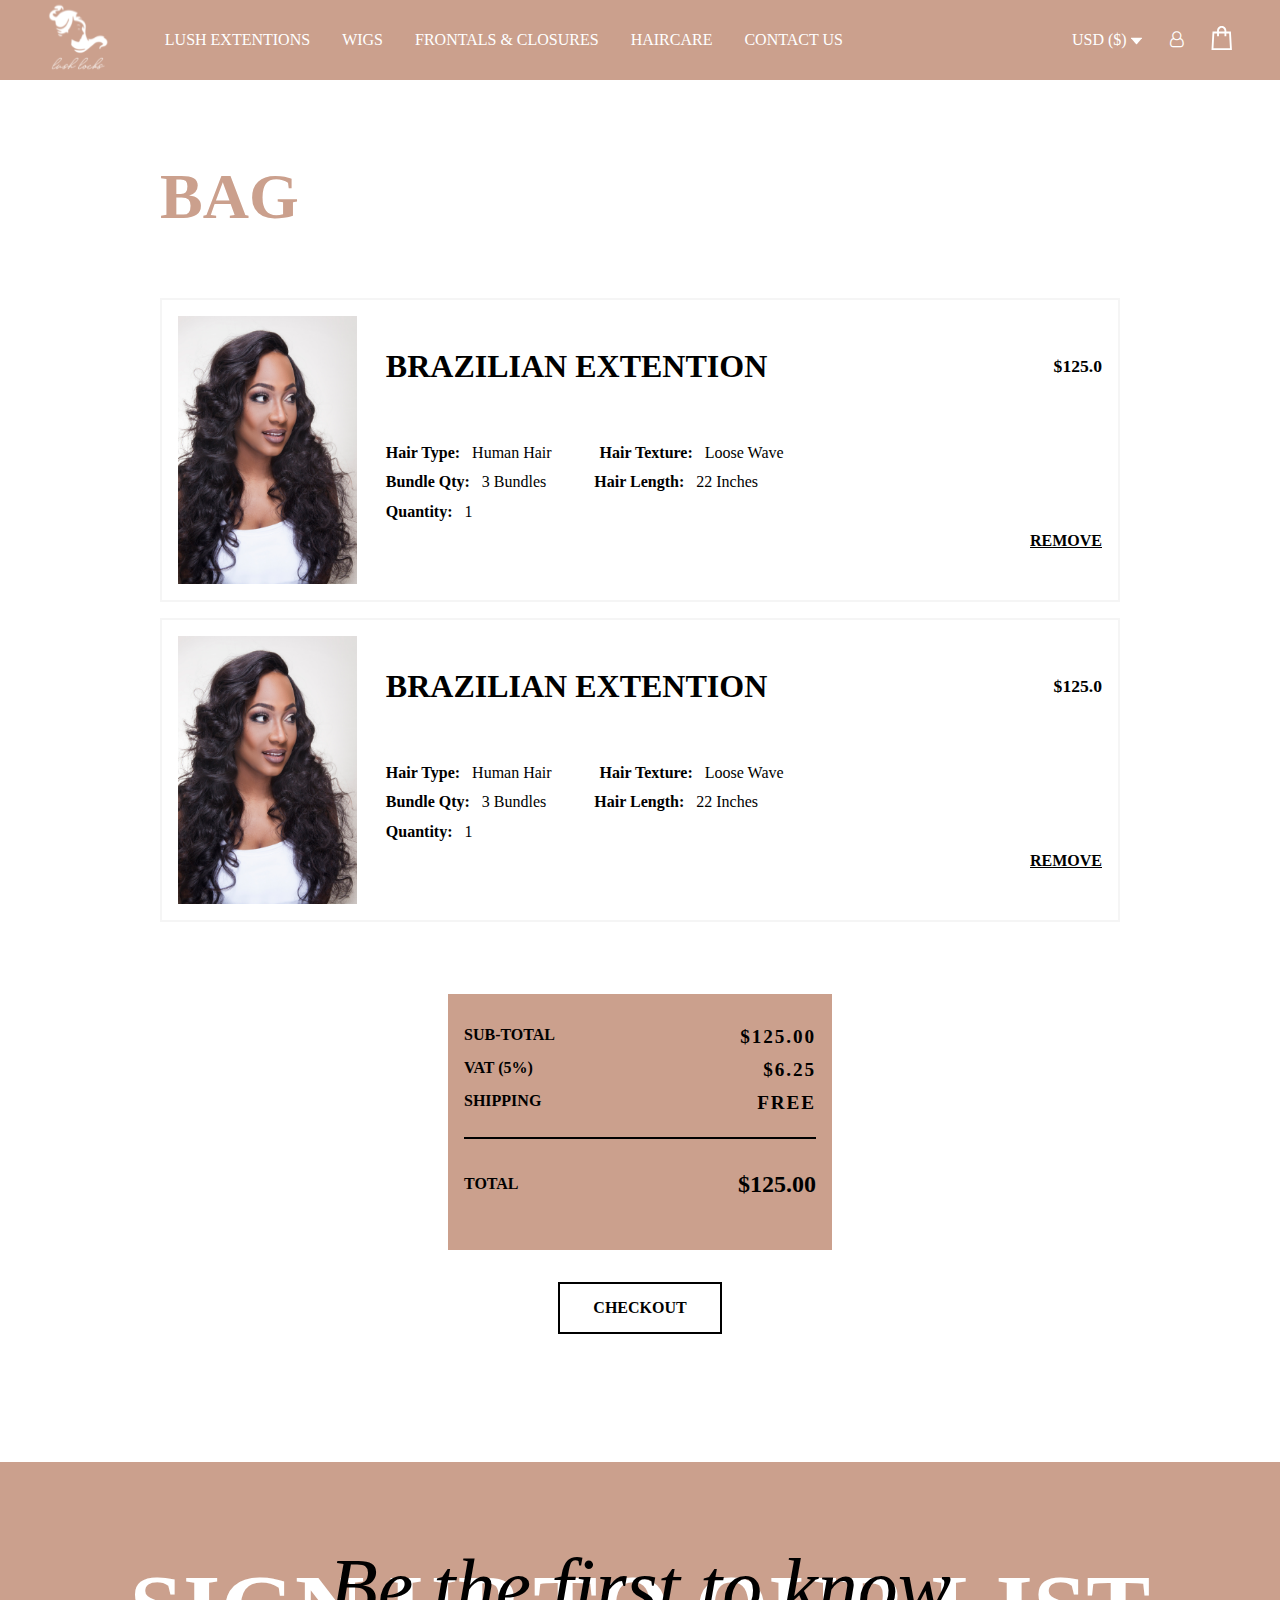
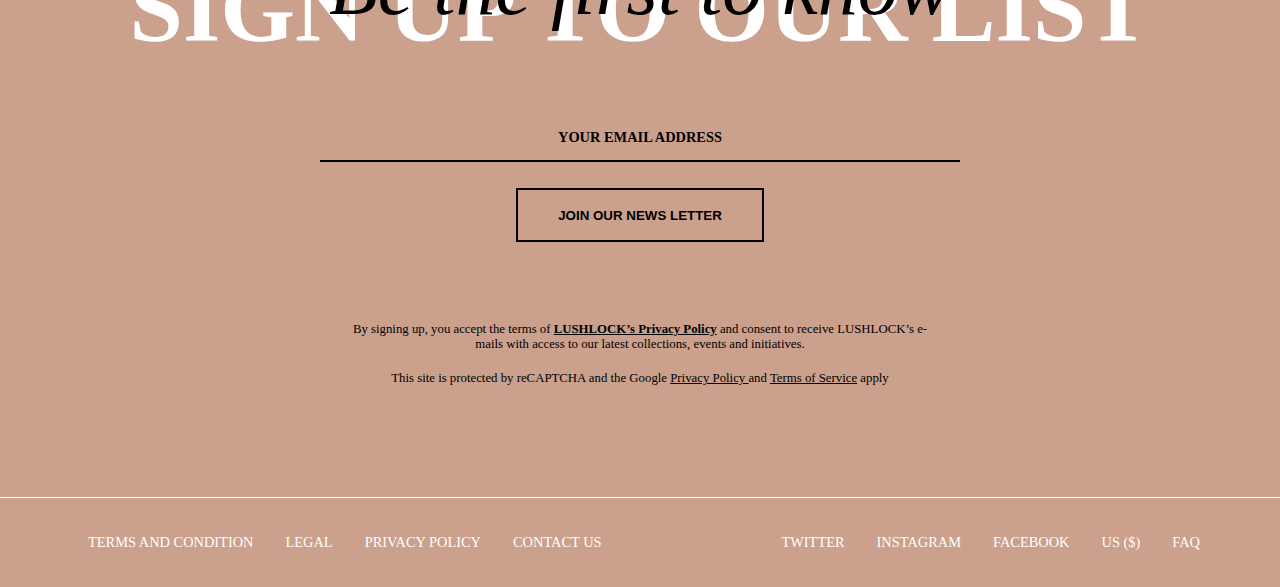
==== bag.html @ 16534d01 "bag page" ====
<!DOCTYPE html>
<html lang="en">
<head>
    <meta charset="UTF-8">
    <meta name="viewport" content="width=device-width, initial-scale=1.0">
    <link rel="stylesheet" type="text/css" href="./css/style.css">
    <link rel="stylesheet" type="text/css" href="./css/font-awesome-4.7.0/css/font-awesome.min.css">
    <title>BAG</title>
</head>
<body>
    <header>
        <nav>
            <a href="index.html">
                <div class="logo">
                    <img src="./assets/logo.svg" alt="logo">
                </div>
            </a>
            <div class="navigation">
                <ul class="navbar">
                    <li><a href="#">lush extentions</a></li>
                    <li><a href="#">wigs</a></li>
                    <li><a href="#">frontals & closures</a></li>
                    <li><a href="#">haircare</a></li>
                    <li><a href="#">contact us</a></li>
                </ul>
                <div class="aside">
                    <div class="currency">
                        <p>usd ($)</p>
                        <div class="dropdown">
                            <img src="./assets/dropdown.svg">
                        </div>
                    </div>
                    <div class="user">
                        <p><i class="fa fa-user-o" aria-hidden="true"></i></p>
                    </div>
                    <div class="cart">
                        <img src="./assets/cart.svg">
                    </div>
                </div>
            </div>
        </nav>
    </header>
    <main>
        <div class="bagContainer">
            <h1>BAG</h1>
            <div class="orders">
                <div class="order">
                    <div class="orderImage">
                        <img src="./assets/orderImage.png">
                    </div>
                    <div class="orderDetail">
                        <div class="orderTitle">
                            <h3>Brazilian Extention</h3>
                            <p class="price">$125.0</p>
                        </div>
                        <div class="orderBody">
                            <div class="hairDetail">
                                <p class="title">Hair Type: <span class="titleType">Human Hair</span></p>
                                <p class="title">Hair Texture: <span class="titleType">Loose Wave</span></p>
                            </div>
                            <div class="hairDetail">
                                <p class="title">Bundle Qty: <span class="titleType"> 3 Bundles</span></p>
                                <p class="title">Hair Length: <span class="titleType">22 Inches</span></p>
                            </div>
                            <div class="hairDetail">
                                <p class="title">Quantity: <span class="titleType">1</span></p>
                            </div>
                            <div class="hairDetail">
                               <a href="#">Remove</a>
                            </div>
                        </div>
                    </div>
                </div>
            </div>
            <div class="orders">
                <div class="order">
                    <div class="orderImage">
                        <img src="./assets/orderImage.png">
                    </div>
                    <div class="orderDetail">
                        <div class="orderTitle">
                            <h3>Brazilian Extention</h3>
                            <p class="price">$125.0</p>
                        </div>
                        <div class="orderBody">
                            <div class="hairDetail">
                                <p class="title">Hair Type: <span class="titleType">Human Hair</span></p>
                                <p class="title">Hair Texture: <span class="titleType">Loose Wave</span></p>
                            </div>
                            <div class="hairDetail">
                                <p class="title">Bundle Qty: <span class="titleType"> 3 Bundles</span></p>
                                <p class="title">Hair Length: <span class="titleType">22 Inches</span></p>
                            </div>
                            <div class="hairDetail">
                                <p class="title">Quantity: <span class="titleType">1</span></p>
                            </div>
                            <div class="hairDetail">
                               <a href="#">Remove</a>
                            </div>
                        </div>
                    </div>
                </div>
            </div>
            <div class="bagSummary">
                <div class="amountSummary">
                    <div class="summaryRow">
                        <p class="summaryTitle">Sub-Total</p>
                        <p class="summaryValue">$125.00</p>
                    </div>
                    <div class="summaryRow">
                        <p class="summaryTitle">Vat (5%)</p>
                        <p class="summaryValue">$6.25</p>
                    </div>
                    <div class="summaryRow">
                        <p class="summaryTitle">Shipping</p>
                        <p class="summaryValue">Free</p>
                    </div>
                    <div class="summaryTotalContainer">
                        <div class="summaryTotal">
                            <p class="summaryTitle">Total</p>
                        <p class="summaryAmount">$125.00</p>
                        </div>
                    </div>
                </div>
                <div class="summaryCheckout">
                    <p>Checkout</p>
                </div>
            </div>
        </div>
    </main>
    <footer>
        <h2 class="firstToKnow">Be the first to know</h2>
        <h2 class="signupText">sign up to our list</h2>
        <form class="signupForm">
            <div class="update">
                <label for="email" id="label">your email address</label>
                <input id="email">
            </div>
            <button>Join our news Letter</button>
        </form>
        <div class="security">
            <p class="para1">By signing up, you accept the terms of <a href="#">LUSHLOCK’s Privacy Policy</a> and consent to receive LUSHLOCK’s e-mails with access to our latest collections, events and initiatives.</p>
            <p class="para2"> This site is protected by reCAPTCHA and the Google <a href="#">Privacy Policy </a> and <a href="#">Terms of Service</a> apply</p>
        </div>
        <div class="footer">
            <div class="moreInfo">
                <div class="legal">
                    <ul>
                        <li><a href="#">terms and condition</a></li>
                        <li><a href="#">legal</a></li>
                        <li><a href="#">privacy policy</a></li>
                        <li><a href="#">contact us</a></li>
                    </ul>
                </div>
                <div class="social">
                    <ul>
                        <li><a href="#">Twitter</a></li>
                        <li><a href="#">Instagram</a></li>
                        <li><a href="#">Facebook</a></li>
                        <li><a href="#">US ($)</a></li>
                        <li><a href="#">FAQ</a></li>
                    </ul>
                </div>
            </div>
        </div>
    </footer>
</body>
</html>
---- css/style.css ----
body{
    margin: 0 auto;
    padding: 0;
    font-family: poppins;
}

h1,h2,h3,p{
    margin: 0;
    padding: 0;
}

header{
    box-sizing: border-box;
    display: flex;
    flex-direction: column;
    width: 100%;
    background-color:  #CBA08D;
}

nav{
    box-sizing: border-box;
    background-color:  #CBA08D;
    height: 5rem;
    display: flex;
    align-items: center;
    width: 100%;
    padding-left: 3em;
    padding-right: 3em;
}

.logo img{
    height: 5em;
    width: 3.8em;
}

.navigation{
    display: flex;
    align-items: center;
    width: 100%;
    justify-content: space-between;
}

.navbar{
    display: flex;
    align-items: center;
    justify-content: space-between;
    list-style: none;
    color: #FFFFFF;
}

.navbar li{
    margin-left: 1em;
    margin-right: 1em;
    text-transform: uppercase;
}

.navbar li a{
    text-decoration: none;
    color: #FFFFFF;
    font-size: 1em;
}

.aside{
    display: flex;
    align-items: center;
    width: 10em;
    justify-content: space-between;
    color: #FFFFFF;
    text-transform: uppercase;
}

.currency{
    display: flex;
    align-items: center;
}
.currency p{
    margin-right: 0.3em;
}

.carousal{
    height: 45em;
    box-sizing: border-box;
    width: 100%;
    animation: slide1 5s infinite;
    background-size: cover;
    background-position: center;
    background-repeat: no-repeat;
    transition-duration: 0.5s;
    transition-property: background;
    transition-timing-function: ease;
}

@keyframes slide1{
    0%{
        background-image: url("../assets/model1.png");
    }

    50%{
        background-image: url("../assets/model2.png");
    }

    100%{
        background-image: url("../assets/model2.png");
    }
}

.details{
    display: flex;
    justify-content: center;
    height: inherit;
    align-items: flex-end;
}

.details div{
    display: flex;
    height: 3em;
    width: 15em;
    border: 3px solid #FFFFFF;
    background-color: none;
    text-align: center;
    align-items: center;
    justify-content: center;
    text-transform: uppercase;
    letter-spacing: 0.15em;
    color: #FFFFFF;
    margin-bottom: 11em;
    cursor: pointer;
}

#extention{
    animation: slide2 4s infinite;
}


@keyframes slide2{
    0%{
    
        
    }
    50%{
        
        transform: translateX(-200%);
    }

    100%{
        

    }
}


main{
    box-sizing: border-box;
    width: 100%;
}

#IndexMain{
    box-sizing: border-box;
    width: 100%;
    display: grid;
    grid-template-columns: 59% 41%;
    grid-template-rows: 38em 38em 38em;
}

.model1{
    height: 100%;
    width: 100%;
}
.model1 img{
    width: 100%;
    height: 100%;
}
.adDisplay1{
    width: 100%;
    height: 100%;
    background-color: #CBA08D;
    display: flex;
    box-sizing: border-box;
    flex-direction: column;
    justify-content: center;
    padding-left: 6.5em;
}

.adDisplay2{
    width: 100%;
    height: 100%;
    background-color: #000000;
    display: flex;
    flex-direction: column;
    justify-content: center;
    padding-left: 6em;
}

.model2{
    width: 100%;
}
.model2 img{
    width: 100%;
    height: 100%;
}
.model3{
    width: 100%;
}
.model3 img{
    width: 100%;
    height: 100%;
}
.adDisplay3{
    width: 100%;
    height: 100%;
    display: flex;
    flex-direction: column;
    justify-content: center;
    box-sizing: border-box;
    padding-left: 6em;
}
.adDisplay3 .productType{
    font-weight: 400;
    color: #CBA08D;
}
.adDisplay3 .furtherDetals:hover{
    background-color: #CBA08D;
    border: 2px solid #CBA08D;
}
.italic{
    font-style: italic;
    font-weight: 400;
    font-size: 3.2em;
    margin-bottom: -0.8em;
    position: relative;
}
.productType{
    font-size: 100px;
    text-transform: uppercase;
    line-height: 0.9em;
}
#mink{
    color: #FFFFFF;
    font-weight: 400;
    font-size: 120px;
}

.furtherDetals{
    margin-top: 3em;
    height: 3em;
    width: 15em;
    border: 2px solid black;
    display: flex;
    justify-content: center;
    align-items: center;
    text-transform: uppercase;
    font-weight: 600;
    cursor: pointer;
    transition: 0.5s background ease-out;
}

.adDisplay1 .furtherDetals:hover{
    background-color: #FFFFFF;
    border: 2px solid #FFFFFF;
}

.adDisplay2 .italic{
    color: #FFFFFF;
}

.adDisplay2 .productType{
    color: #CBA08D;
    font-weight: 400;
    font-size: 120px;
}

.adDisplay2 .furtherDetals{
    border: 2px solid #FFFFFF;
    color: #FFFFFF;
}
.adDisplay2 .furtherDetals:hover{
    background-color: #CBA08D;
    color: #000000;
}

footer{
    box-sizing: border-box;
    display: flex;
    flex-direction: column;
    justify-content: center;
    align-items: center;
    padding-top: 5em;
    background-color: #CBA08D;
}

.firstToKnow{
    text-align: center;
    font-style: italic;
    font-size: 5em;
    font-weight: 300;
    position: relative;
    margin-bottom: -1em;
}

.signupText{
    text-align: center;
    font-size: 6em;
    text-transform: uppercase;
    color: #FFFFFF;
}

.signupForm{
    margin-top: 3em;
    box-sizing: border-box;
    width: 100%;
    display: flex;
    flex-direction: column;
    align-items: center;
}

.update{
    display: flex;
    flex-direction: column;
    border-bottom: 2px solid black;
    align-items: center;
    width: 40em;
    padding-bottom: 0.2em;
}

label{
    text-transform: uppercase;
    font-weight: 600;
    font-size: 0.9em;
    transform: translateY(100%);
    transition: 0.2s transform ease;
    
}

.update input{
    border: none;
    outline: none;
    width: 20em;
    font-size: 1em;
    padding: 0.3em 0.8em;
    background-color: #CBA08D;
    color: white;
    text-align: center;
}

.signupForm button{
    margin-top: 2em;
    border: 2px solid black;
    outline: none;
    padding: 1.3em 3em;
    text-transform: uppercase;
    font-weight: 700;
    background-color: #CBA08D;
    cursor: pointer;
    margin-bottom: 6em;
}

.security{
    margin-left: 27.5em;
    margin-right: 27.5em;
    text-align: center;
    font-size: 0.8em;
}

.para1{
    margin-bottom: 1.5em;
}

.para1 a{
    color: #000000;
    font-weight: 600;
}

.para2 a{
    color: #000000;
}

.footer{
    display: flex;
    flex-direction: column;
    margin-top: 5em;
    width: 100%;
    box-sizing: border-box;
}

.footer::before{
    content: "";
    height: 2em;
    width: 100%;
    border-bottom: 1px solid white;
    box-sizing: border-box;
}

.moreInfo{
    display: flex;
    flex-direction: row;
    width: 100%;
    justify-content: space-between;
    box-sizing: border-box;
    padding-right: 3em;
    padding-left: 3em;
    margin-top: 1.2em;
    margin-bottom: 1.2em;
}

.moreInfo ul{
    display: flex;
    list-style: none;
}

.moreInfo ul li{
    margin-right: 2em;
    text-transform: uppercase;
}
.moreInfo ul li a{
    text-decoration: none;
    color: white;
    font-size: 0.9em;
}

/* LUSH EXTENTIONS STYLES */
.extentionsHeader{
    height: 31.5em;
    display: flex;
    flex-direction: column;
    padding-left: 10em;
    padding-right: 20em;
}

.lushLady{
    font-size: 4rem;
    text-transform: uppercase;
    color: #FFFFFF;
    margin-top: 1.5em;
    margin-bottom: 0.3em;
}

.lushLadyText{
    font-size: 12px;
    padding-right: 18em;
    font-weight: 500;
}

#buy{
    margin-top: 3.7em;
    width: 10em;
    height: 3.5em;
    border: 2px solid black;
    display: flex;
    justify-content: center;
    align-items: center;
    transition: 1s background ease-out;
    transition: 1s width ease-out;
    cursor: pointer;
}

#buy:hover{
    background-color: #FFFFFF;
    border: none;
    width: 15em;
}

#buy p{
    text-align: center;
    text-transform: uppercase;
    font-weight: 600;
}

.products{
    display: flex;
    box-sizing: border-box;
    justify-content: space-between;
    padding: 7em 10.9em;
    width: 100%;
}

.product{
    width: 18em;
    box-sizing: border-box;
}
.product img{
   max-width: 100%;
}

.product h3{
    padding-top: 1em;
    color: #000000;
    text-decoration: none;
}

.product a{
    text-decoration: none;
}

.product small{
    font-weight: 600;
    letter-spacing: 0.2em;
    color: #000000;
}

.product p{
    padding-top: 1.4em;
    color: #000000;
    font-weight: 600;
}

.product p a{
    color: #000000;
    text-decoration: underline;
    font-size: 15px;
}

/* Product Display Page */
.productDisplayBanner{
    height: 32em;
    width: 100%;
    box-sizing: border-box;
    background-image: url("../assets/model2.png");
    background-size: cover;
    background-position: center;
    background-repeat: no-repeat;
}

.productDisplayContainer{
    display: flex;
    flex-direction: column;
}

.productInfo{
    display: flex;
    padding-top: 6em;
    padding-right: 8em;
    padding-left: 10em;
    width: 100%;
    box-sizing: border-box;
    /* align-items: center; */
    height: auto;
}

.productImage{
    height: auto;
    width: 50%;
}
.productImage img{
    max-width: 100%;
}

.productOptionsContainer{
    width: 72%;
    height: auto;
    padding-left: 2.5em;
    display: flex;
    flex-direction: column;
    align-items: center;
    justify-content: center;
}

.productDetails{
    width: 100%;
    padding-left: 3em;
    height: 100%;
}

.productDetails h2{
    font-size: 2.2em;
    text-transform: uppercase;
    margin-top: 1.7em;
}

.customProduct{
    font-size: 14px;
    margin-top: 1em;
    margin-bottom: 2.5em;
}

.hairOptions{
    display: flex;
    align-items: center;
    width: 100%;
    margin-bottom: 1em;
}

.optionTitle{
    width: 33%;
    font-size: 1em;
    font-weight: 700;
    text-transform: uppercase;
}

.textContent{
   text-transform: uppercase; 
}

.displayOrder{
    display: flex;
    align-items: center;
    width: 67%;
}

.productTypeDetail{
    display: flex;
    align-items: center;
    justify-content: center;
    border: 1px solid #000000;
    margin-right: 1em;
    font-weight: 600;
}

.HumanHair{
    height: 2.8em;
    width: 10em;
    background-color: #CBA08D;
}

.SyntheticHair{
    height: 2.8em;
    width: 12em;
}

.looseWave{
    height: 2.8em;
    width: 9.8em;
    background-color: #CBA08D;
}

.deepWave{
    height: 2.8em;
    width: 9.6em;
}

.sBundle{
    height: 2.8em;
    width: 8em;
}

.tBundle{
    height: 2.8em;
    width: 8.5em;
    background-color: #CBA08D;
}

.moreBundle{
    height: 2.8em;
    width: 5em;
}


.lengthValue{
    width: 5em;
    height: 2.8em;
}

#lastLengthValue{
    background-color: #CBA08D;
}

.quantity{
    width: 5em;
    height: 3em;
}

#hairLengthSecond{
    margin-bottom: 0.5em;
}

.summary{
    height: 4em;
    width: 35em;
    margin-top: -5em;
    align-self: flex-end;
    justify-self: flex-end;
    background-color: #CBA08D;
    display: flex;
    padding-left: 3em;
    align-items: center;
}

.summary h3{
    font-size: 1em;
}

.summary p{
    color: #FFFFFF;
    font-size: 2em;
    font-weight: 500;
    padding-left: 2em
}

.productExit{
    margin-left: auto;
    display: flex;
    margin-top: 3em;
    margin-right: 8em;
    margin-bottom: 4em;
}

.checkOut{
    height: 3em;
    width: 12em;
    border: 2px solid black;
    display: flex;
    justify-content: center;
    align-items: center;
    font-weight: 600;
    margin-right: 2em;
}

.addCart{
    height: 3em;
    display: flex;
    justify-content: center;
    align-items: center;
    font-weight: 600;
}

.addCart a{
    color: #000000;
    letter-spacing: 0.1em;
    text-transform: uppercase;
}

.describtionContainer{
    display: flex;
    flex-direction: column;
    width: 100%;
    justify-content: center;
    box-sizing: border-box;
    text-align: center;
    padding: 0em 25%;
    margin-bottom: 5em;
}

.describtion{
    margin-bottom: 3em;
}

.describtion h3{
    text-transform: uppercase;
}

.describtion p{
    font-size: 12px;
    font-weight: 500;
}

/* Bag Page */
.bagContainer{
   padding: 5em 10em;
   width: 100%;
   box-sizing: border-box;
}

.bagContainer h1{
    margin-bottom: 1em;
    color: #CBA08D;
    font-size: 4em;
}

.orders{
    height: 19em;
    width: 100%;
    display: flex;
    box-sizing: border-box;
    border: 2px solid whitesmoke;
    padding: 1em;
    margin-bottom: 1em;
}

.order{
    display: flex;
    height: 100%;
    width: 100%;
}

.orderImage{
    height: 100%;
    width: 20%;
    margin-right: 1.8em;
}

.orderImage img{
    width: 100%;
    height: inherit;
}

.orderDetail{
    width: 80%;
    height: 100%;
    box-sizing: border-box;
}

.orderTitle{
    padding-top: 2em;
    padding-bottom: 3em;
    display: flex;
    align-items: center;
    justify-content: space-between;
}

.orderTitle h3{
    text-transform: uppercase;
    font-size: 2em;
}

.price{
    font-size: 1.1em;
    font-weight: 600;
}

.orderBody{
    display: flex;
    flex-direction: column;
}

.hairDetail{
    display: flex;
    margin-top: 0.7em;
}

.title{
    font-weight: 600;
}

.titleType{
    font-weight: 400;
    margin-left: 0.5rem;
    margin-right: 3rem;
}

.hairDetail a{
    margin-left: auto;
    text-transform: uppercase;
    color: black;
    font-weight: 600;
}


.bagSummary{
    display: flex;
    flex-direction: column;
    width: 100%;
    align-items: center;
    margin-top: 4.5em;
}

.amountSummary{
    display: flex;
    flex-direction: column;
    height: 12em;
    width: 22em;
    background-color: #CBA08D;
    padding: 2em 1em;
}

.summaryRow{
    display: flex;
    justify-content: space-between;
    margin-bottom: 0.7em;
}

.summaryTitle{
    font-weight: 600;
    text-transform: uppercase;
}

.summaryValue{
    font-weight: 600;
    font-size: 1.2em;
    letter-spacing: 0.1em;
    text-transform: uppercase;
}

.summaryTotalContainer{
    display: flex;
    flex-direction: column;
    width: 100%;
}

.summaryTotalContainer::before{
    content: '';
    height: 2em;
    width: 100%;
    border-top: 2px solid #000000;
    margin-top: 0.7em;
}

.summaryTotal{
    display: flex;
    justify-content: space-between;
    align-items: center;
}

.summaryAmount{
    font-weight: 600;
    font-size: 1.5em;
}

.summaryCheckout{
    height: 3em;
    width: 10em;
    border: 2px solid #000000;
    display: flex;
    justify-content: center;
    align-items: center;
    margin-top: 2em;
    margin-bottom: 3em;
}

.summaryCheckout p{
    text-transform: uppercase;
    font-weight: 600;
}
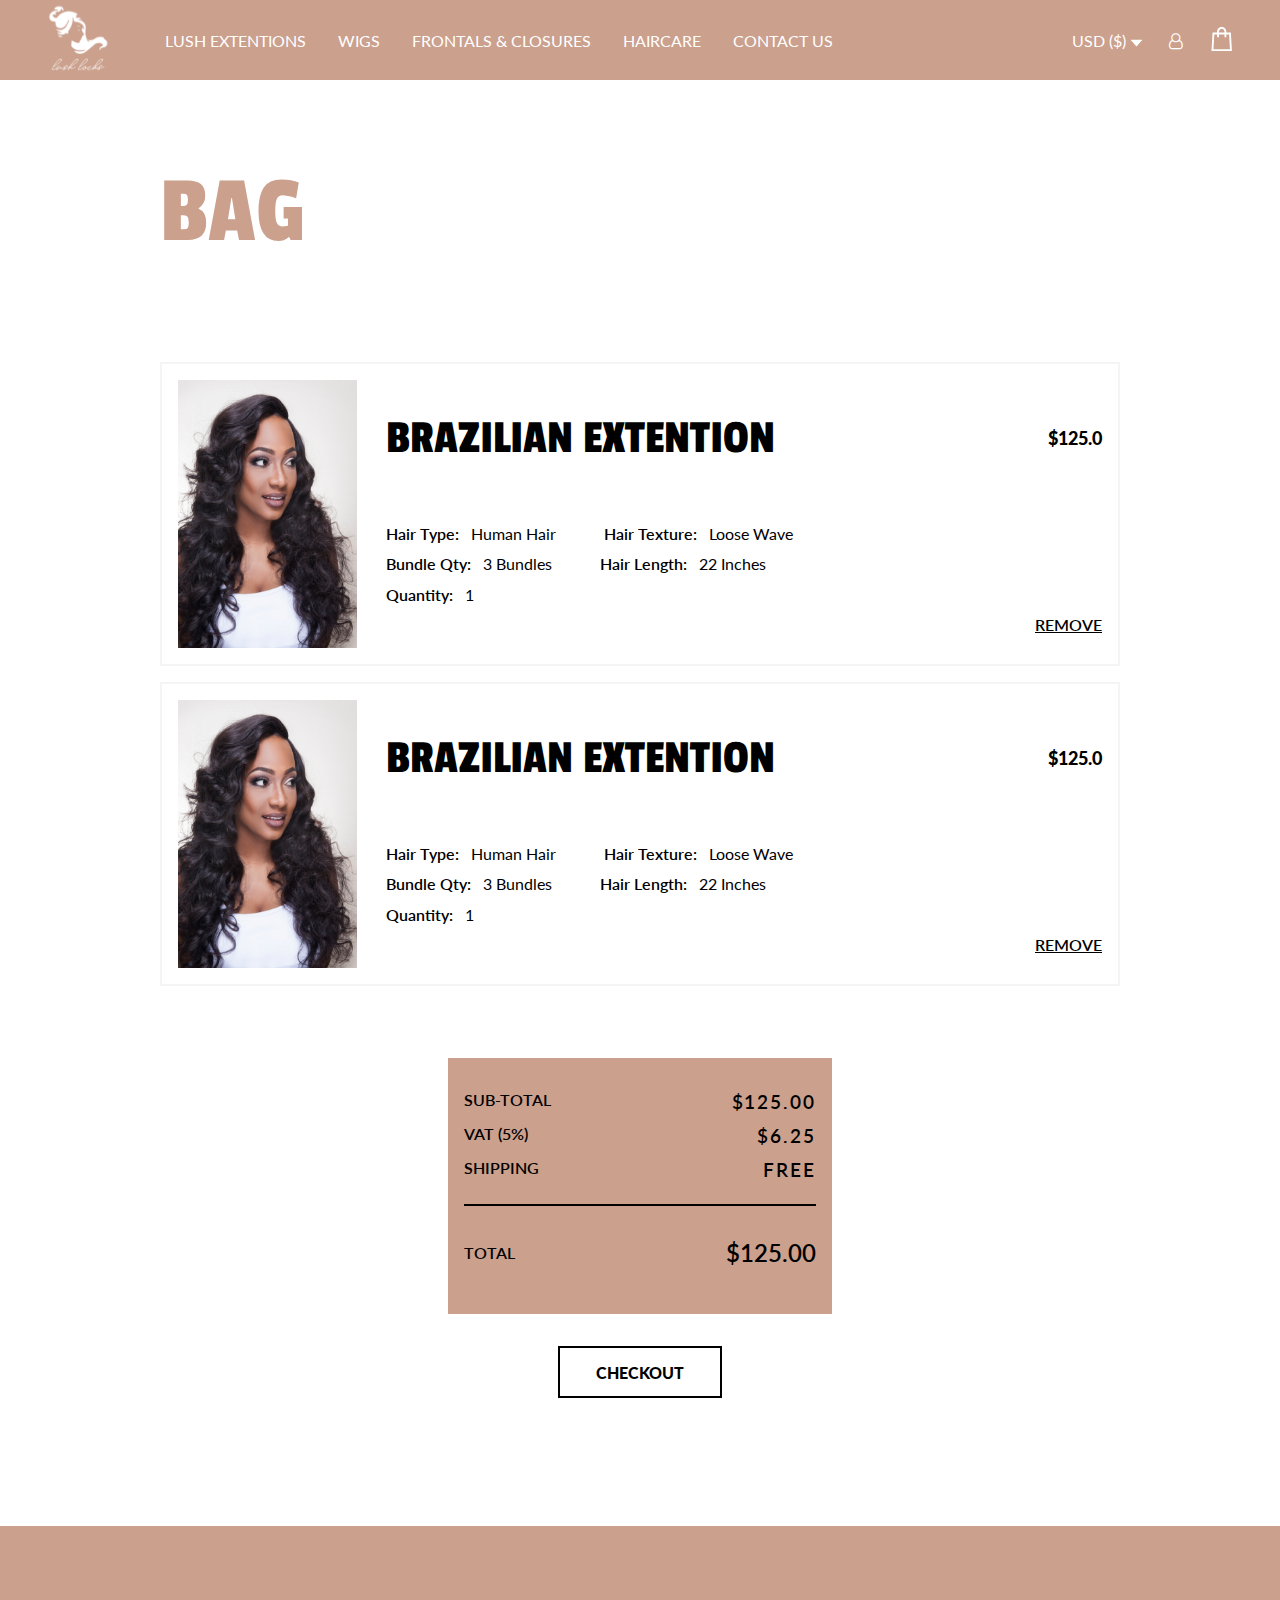
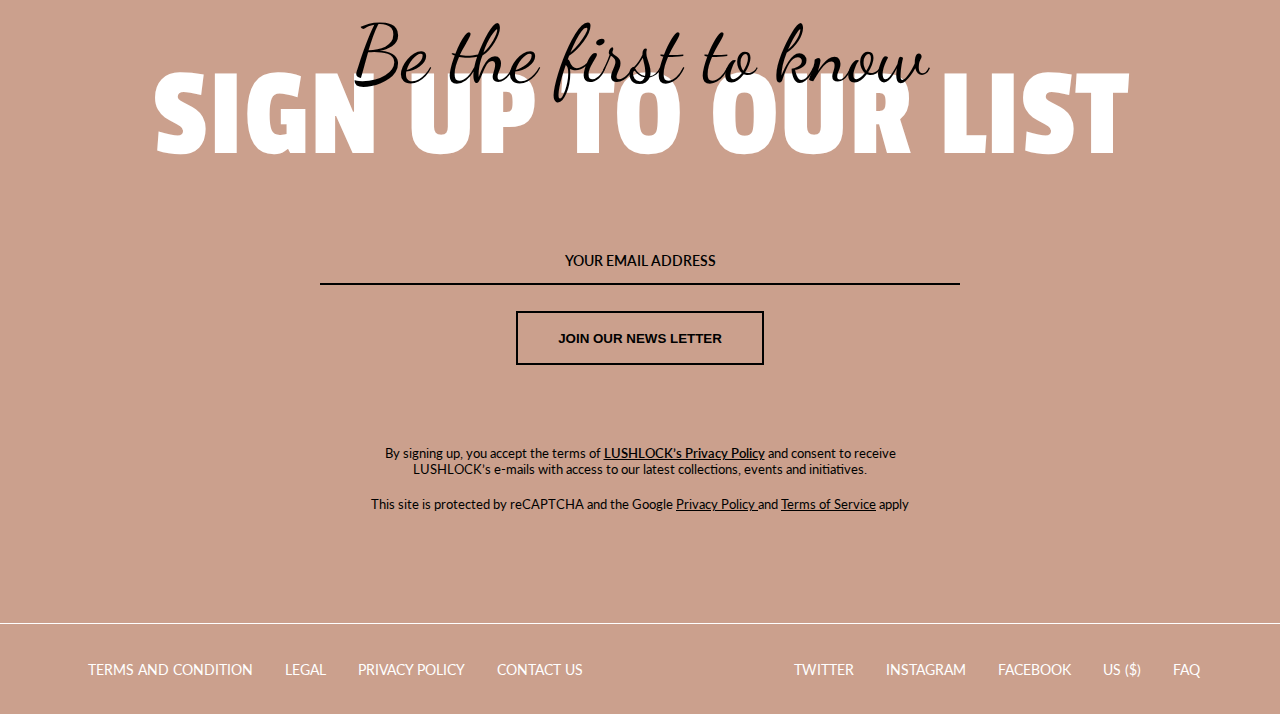
==== commit ce98f7e7: "committing changes" ====
--- a/bag.html
+++ b/bag.html
@@ -3,6 +3,7 @@
 <head>
     <meta charset="UTF-8">
     <meta name="viewport" content="width=device-width, initial-scale=1.0">
+    <link rel="stylesheet"href="https://fonts.googleapis.com/css?family=Passion+One|Dancing+Script|Lato">
     <link rel="stylesheet" type="text/css" href="./css/style.css">
     <link rel="stylesheet" type="text/css" href="./css/font-awesome-4.7.0/css/font-awesome.min.css">
     <title>BAG</title>
@@ -17,11 +18,11 @@
             </a>
             <div class="navigation">
                 <ul class="navbar">
-                    <li><a href="#">lush extentions</a></li>
+                    <li><a href="lush_extention.html">lush extentions</a></li>
                     <li><a href="#">wigs</a></li>
                     <li><a href="#">frontals & closures</a></li>
                     <li><a href="#">haircare</a></li>
-                    <li><a href="#">contact us</a></li>
+                    <li><a href="support.html">contact us</a></li>
                 </ul>
                 <div class="aside">
                     <div class="currency">
@@ -122,9 +123,11 @@
                         </div>
                     </div>
                 </div>
-                <div class="summaryCheckout">
-                    <p>Checkout</p>
-                </div>
+                <a href="order.html">
+                    <div class="summaryCheckout">
+                            <p>Checkout</p>
+                    </div>
+                </a>
             </div>
         </div>
     </main>
@@ -149,7 +152,7 @@
                         <li><a href="#">terms and condition</a></li>
                         <li><a href="#">legal</a></li>
                         <li><a href="#">privacy policy</a></li>
-                        <li><a href="#">contact us</a></li>
+                        <li><a href="support.html">contact us</a></li>
                     </ul>
                 </div>
                 <div class="social">
@@ -164,5 +167,6 @@
             </div>
         </div>
     </footer>
+    <script src="./script/bag.js"></script>
 </body>
 </html>--- a/css/style.css
+++ b/css/style.css
@@ -1,12 +1,16 @@
 body{
     margin: 0 auto;
     padding: 0;
-    font-family: poppins;
+    font-family: Lato, poppins;
 }
 
 h1,h2,h3,p{
     margin: 0;
     padding: 0;
+}
+
+h1{
+    font-family: Passion One, poppins;
 }
 
 header{
@@ -90,6 +94,15 @@
     transition-timing-function: ease;
 }
 
+.carousal a{
+    text-decoration: none;
+    color: #000000;
+    display: flex;
+    justify-content: center;
+    height: inherit;
+    align-items: flex-end;
+}
+
 @keyframes slide1{
     0%{
         background-image: url("../assets/model1.png");
@@ -114,7 +127,7 @@
 .details div{
     display: flex;
     height: 3em;
-    width: 15em;
+    width: 19em;
     border: 3px solid #FFFFFF;
     background-color: none;
     text-align: center;
@@ -223,21 +236,22 @@
     border: 2px solid #CBA08D;
 }
 .italic{
-    font-style: italic;
-    font-weight: 400;
-    font-size: 3.2em;
-    margin-bottom: -0.8em;
+    font-weight: 400;
+    font-size: 4rem;
+    margin-bottom: -0.6em;
     position: relative;
+    font-family: Dancing Script;
 }
 .productType{
-    font-size: 100px;
+    font-size: 8em;
     text-transform: uppercase;
     line-height: 0.9em;
+    font-family: Passion One, poppins;
+    font-weight: 400;
 }
 #mink{
     color: #FFFFFF;
     font-weight: 400;
-    font-size: 120px;
 }
 
 .furtherDetals{
@@ -266,7 +280,7 @@
 .adDisplay2 .productType{
     color: #CBA08D;
     font-weight: 400;
-    font-size: 120px;
+    font-size: 8.5em;
 }
 
 .adDisplay2 .furtherDetals{
@@ -290,18 +304,20 @@
 
 .firstToKnow{
     text-align: center;
-    font-style: italic;
     font-size: 5em;
-    font-weight: 300;
+    font-weight: 400;
     position: relative;
-    margin-bottom: -1em;
+    margin-bottom: -0.7em;
+    font-family: Dancing Script;
 }
 
 .signupText{
     text-align: center;
-    font-size: 6em;
-    text-transform: uppercase;
+    font-size: 8em;
+    text-transform: uppercase;
+    font-weight: 400;
     color: #FFFFFF;
+    font-family: Passion One, poppins;
 }
 
 .signupForm{
@@ -322,12 +338,12 @@
     padding-bottom: 0.2em;
 }
 
-label{
+#label{
     text-transform: uppercase;
     font-weight: 600;
     font-size: 0.9em;
     transform: translateY(100%);
-    transition: 0.2s transform ease;
+    transition: 0.5s transform ease-out;
     
 }
 
@@ -427,7 +443,8 @@
 }
 
 .lushLady{
-    font-size: 4rem;
+    font-size: 6rem;
+    font-weight: 400;
     text-transform: uppercase;
     color: #FFFFFF;
     margin-top: 1.5em;
@@ -485,6 +502,9 @@
     padding-top: 1em;
     color: #000000;
     text-decoration: none;
+    font-family: Passion One;
+    font-weight: 400;
+    font-size: 2em;
 }
 
 .product a{
@@ -492,7 +512,7 @@
 }
 
 .product small{
-    font-weight: 600;
+    font-weight: 900;
     letter-spacing: 0.2em;
     color: #000000;
 }
@@ -500,7 +520,7 @@
 .product p{
     padding-top: 1.4em;
     color: #000000;
-    font-weight: 600;
+    font-weight: 900;
 }
 
 .product p a{
@@ -532,7 +552,6 @@
     padding-left: 10em;
     width: 100%;
     box-sizing: border-box;
-    /* align-items: center; */
     height: auto;
 }
 
@@ -561,9 +580,11 @@
 }
 
 .productDetails h2{
-    font-size: 2.2em;
+font-size: 3em;
     text-transform: uppercase;
     margin-top: 1.7em;
+    font-family: Passion One;
+    font-weight: 400;
 }
 
 .customProduct{
@@ -596,6 +617,11 @@
     width: 67%;
 }
 
+.displayOrder a{
+    text-decoration: none;
+    color: black;
+} 
+
 .productTypeDetail{
     display: flex;
     align-items: center;
@@ -608,6 +634,9 @@
 .HumanHair{
     height: 2.8em;
     width: 10em;
+}
+
+.activeHair{
     background-color: #CBA08D;
 }
 
@@ -636,11 +665,14 @@
     height: 2.8em;
     width: 8.5em;
     background-color: #CBA08D;
+    transition: 1s background-color ease-out;
 }
 
 .moreBundle{
     height: 2.8em;
     width: 5em;
+    transition: 1s background-color ease-out;
+    transition: 1s width ease-out;
 }
 
 
@@ -665,7 +697,7 @@
 .summary{
     height: 4em;
     width: 35em;
-    margin-top: -5em;
+    margin-top: -4.2em;
     align-self: flex-end;
     justify-self: flex-end;
     background-color: #CBA08D;
@@ -693,6 +725,11 @@
     margin-bottom: 4em;
 }
 
+.productExit a{
+    text-decoration: none;
+    color: #000000;
+}
+
 .checkOut{
     height: 3em;
     width: 12em;
@@ -702,6 +739,7 @@
     align-items: center;
     font-weight: 600;
     margin-right: 2em;
+    text-transform: uppercase;
 }
 
 .addCart{
@@ -752,7 +790,9 @@
 .bagContainer h1{
     margin-bottom: 1em;
     color: #CBA08D;
-    font-size: 4em;
+    font-size: 6em;
+    font-family: Passion One;
+    font-weight: 400;
 }
 
 .orders{
@@ -798,12 +838,14 @@
 
 .orderTitle h3{
     text-transform: uppercase;
-    font-size: 2em;
+    font-size: 3em;
+    font-family: Passion One;
+    font-weight: 400;
 }
 
 .price{
     font-size: 1.1em;
-    font-weight: 600;
+    font-weight: 900;
 }
 
 .orderBody{
@@ -905,7 +947,246 @@
     margin-bottom: 3em;
 }
 
+.bagSummary a{
+    text-decoration: none;
+    color: #000000;
+}
+
 .summaryCheckout p{
     text-transform: uppercase;
+    font-weight: 900;
+}
+
+/* Order Page */
+.orderContainer{
+    padding-left: 10em;
+    padding-right: 10em;
+    box-sizing: border-box;
+}
+
+.orderContainer h1{
+    color: #CBA08D;
+    font-size: 5em;
+    margin-top: 1em;
+    margin-bottom: 1em;
+    text-transform: uppercase;
+    font-weight: 400;
+}
+
+.placeOrderBody{
+    display: flex;
+    width: 100%;
+    justify-content: space-between;
+    box-sizing: border-box;
+}
+
+.orderForm{
+    display: flex;
+    flex-direction: column;
+    width: 50%;
+}
+
+.formInput{
+    display: flex;
+    flex-direction: column;
+    border-bottom: 2px solid #000000;
+    margin-bottom: 1em;
+}
+
+.labelInput{
+    font-weight: 600;
+    letter-spacing: 2px;
+    text-transform: uppercase;
+    margin-top: 0.5em;
+    margin-bottom: 0.5em;
+    transform: translateY(90%);
+    transition: 0.5s transform ease-out;
+}
+
+
+.dropdownLabel{
+    font-weight: 600;
+    letter-spacing: 2px;
+    text-transform: uppercase;
+    transform: translateY(60%);
+    transition: 0.5s transform ease-out;
+    display: flex;
+    align-items: center;
+    justify-content: space-between;
+}
+
+.formInput input{
+    font-size: 16px;
+    border: none;
+    outline: none;
+}
+
+.createAcct{
+    display: flex;
+    margin-top: 2em;
+    margin-bottom: 3em;
+    align-items: center;
+}
+
+.createAcct::before{
+    content: '';
+    height: 0.4em;
+    width: 0.4em;
+    border-radius: 50%;
+    border: 3px solid #000000;
+    margin-right: 1em;
+}
+
+.createAcct p{
+    font-weight: 600;
+    text-transform: uppercase;
+}
+
+.orderForm a{
+    text-decoration: none;
+    color: #000000;
+}
+
+.orderButton {
+    height: 3em;
+    width: 10em;
+    border: 2px solid #000000;
+    display: flex;
+    justify-content: center;
+    align-items: center;
+    margin-top: 2em;
+    margin-bottom: 3em;
+}
+
+.orderButton p{
+    font-weight: 900;
+    text-transform: uppercase;
+}
+
+.paymentContainer{
+    margin-top: 2.5em;
+    display: flex;
+    flex-direction: column;
+}
+
+.paymentText{
+    display: flex;
+    align-items: center;
+    margin-bottom: 0.7em;
+}
+
+.radioButton{
+    height: 0.7em;
+    width: 0.7em;
+    display: flex;
+    justify-content: center;
+    align-items: center;
+    border-radius: 50%;
+    border: 3px solid #000000;
+    margin-right: 1em;
+}
+
+.radioButton::before{
+    content: "";
+    height: 0.4em;
+    width: 0.4em;
+    background-color: #000000;
+    border-radius: 50%;
+}
+
+.paymentText p{
+    font-weight: 600;
+    text-transform: uppercase;
+    letter-spacing: 2px;
+}
+
+.paymentImage{
+    display: flex;
+    align-items: center;
+}
+
+.paymentImage img{
+    margin-right: 0.5em;
+}
+
+/* Order Successfully Placed Page */
+.successMassage{
+    display: flex;
+    width: 100%;
+    flex-direction: column;
+    justify-content: center;
+    margin-top: 7.5em;
+    margin-bottom: 7.5em;
+    padding-left: 10em;
+    padding-right: 10em;
+    box-sizing: border-box;
+}
+
+.successMassage h1{
+    color: #CBA08D;
+    text-transform: uppercase;
+    font-size: 6em;
+    line-height: 1em;
+    padding-right: 2em;
+    font-weight: 400;
+}
+
+.successMassage p{
+    font-weight: 500;
+    margin-top: 0.5em;
+}
+
+/* Support Page */
+.supportContainer{
+    padding-left: 10em;
+    padding-right: 10em;
+    box-sizing: border-box;
+    width: 100%;
+}
+
+.supportContainer h1{
+    color: #CBA08D;
+    font-size: 4em;
+    text-transform: uppercase;
+    margin-top: 1.2em;
+    margin-bottom: 0.7em;
+}
+
+.suportDetailContainer{
+    display: flex;
+    justify-content: space-between;
+    width: 100%;
+}
+
+.supportForm{
+    width: 50%;
+}
+
+#commentLabel{
+    transform: translateY(310%);
+    transition: 0.2s transform ease-out;
+}
+
+textarea{
+    border: none;
+    outline: none;
+}
+
+.contactInfo{
+    width: 23em;
+    margin-top: 1.5em;
+}
+
+.contactInfo p{
+    font-size: 14px;
+    margin-bottom: 2em;
+}
+
+.contactInfo span{
+    font-weight: 600;
+}
+
+.contactInfo a{
+    color: #000000;
     font-weight: 600;
 }